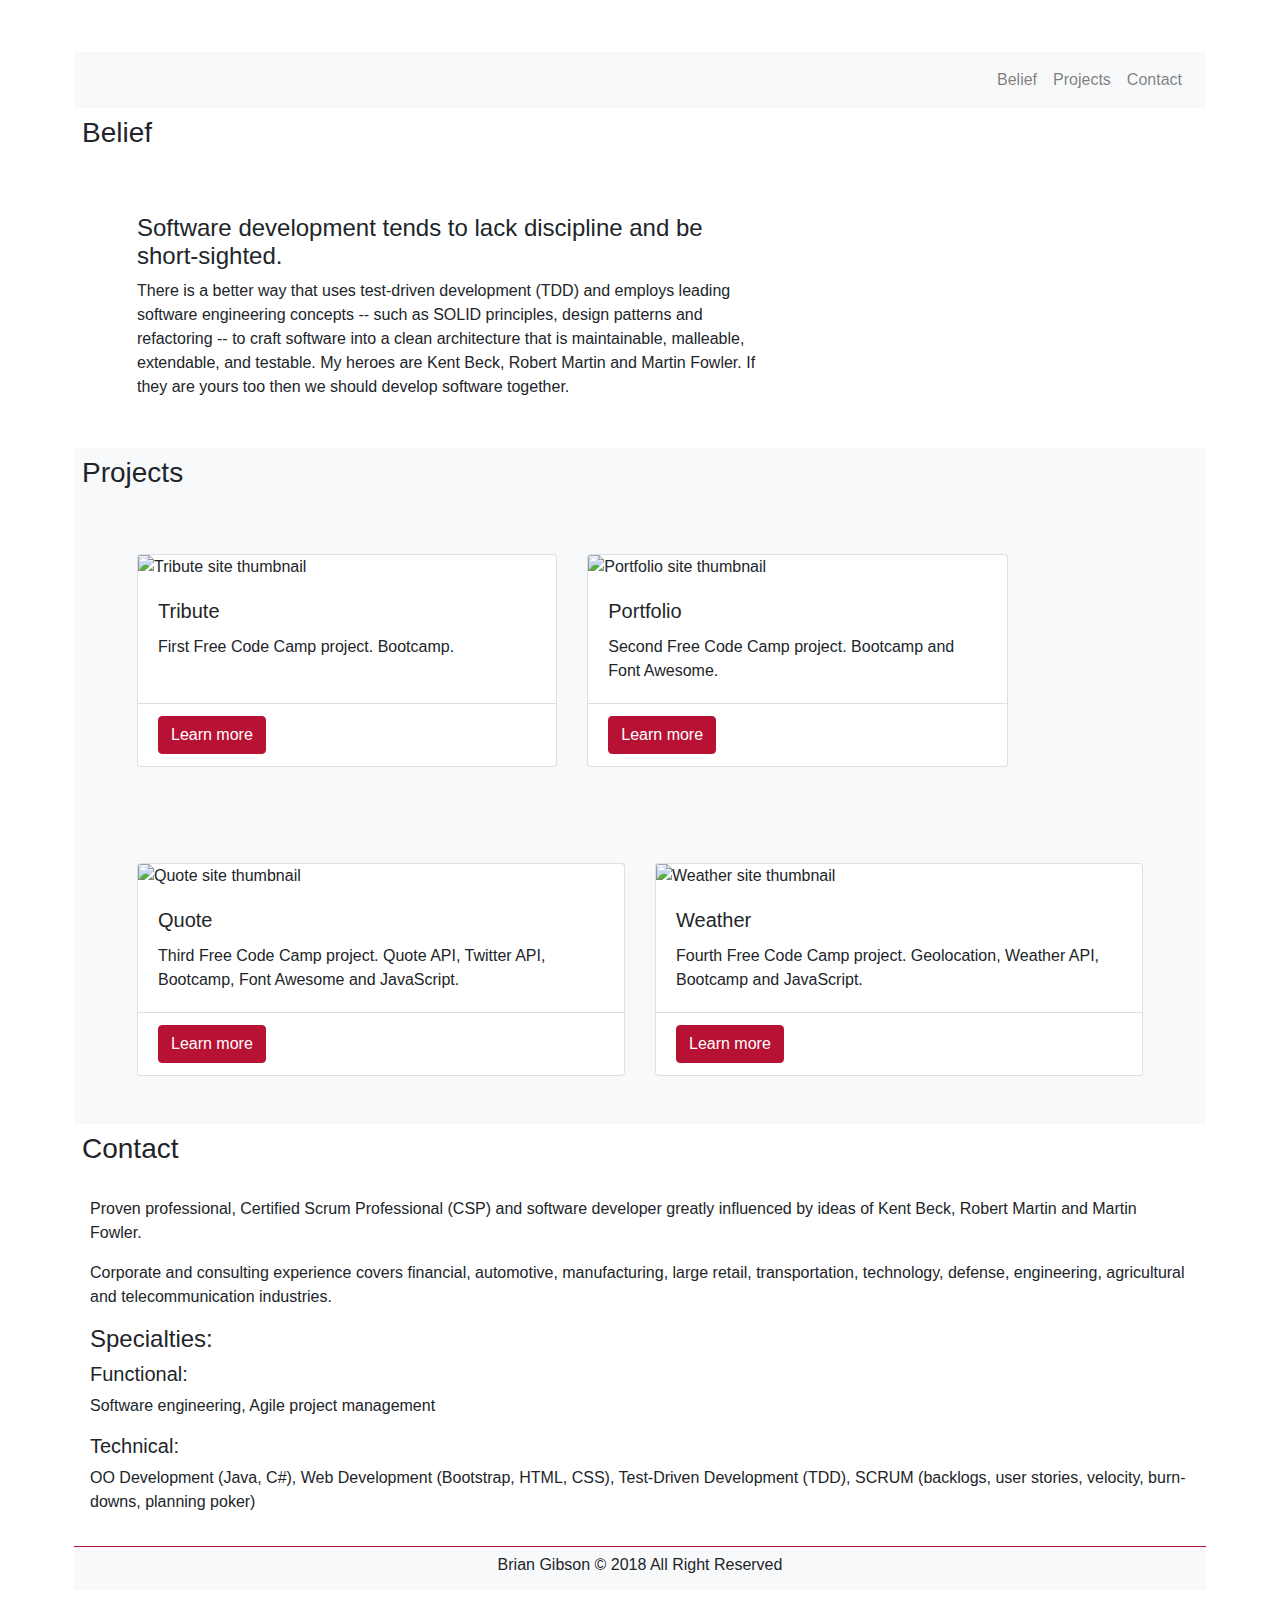
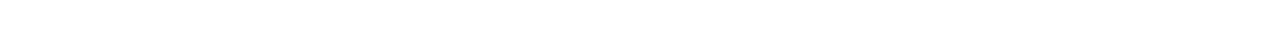
==== Portfolio/html/index.html @ 2be2ac3c "Add Portfolio Project" ====
<!DOCTYPE html>
<html lang="en">
<head>
    <meta charset="UTF-8">
    <title>Portfolio</title>
    <meta name="viewport" content="width=device-width, initial-scale=1">
    <link rel="stylesheet prefetch"
          href="https://cdnjs.cloudflare.com/ajax/libs/twitter-bootstrap/4.0.0/css/bootstrap.css">
    <script defer src="https://use.fontawesome.com/releases/v5.0.13/js/all.js"
            integrity="sha384-xymdQtn1n3lH2wcu0qhcdaOpQwyoarkgLVxC/wZ5q7h9gHtxICrpcaSUfygqZGOe"
            crossorigin="anonymous"></script>
    <link rel="stylesheet" href="../css/portfolio.css">
</head>
<body class="m-5">
<div class="container p-1">

    <nav class="navbar navbar-expand-lg navbar-light bg-light justify-content-end">
        <button class="navbar-toggler" type="button" data-toggle="collapse" data-target="#navbarNavAltMarkup"
                aria-controls="navbarNavAltMarkup" aria-expanded="false" aria-label="Toggle navigation">
            <span class="navbar-toggler-icon"></span>
        </button>
        <div class="collapse navbar-collapse justify-content-end" id="navbarNavAltMarkup">
            <div class="navbar-nav align-items-end">
                <a class="nav-item nav-link" href="#belief-header">Belief<span class="sr-only">(current)</span></a>
                <a class="nav-item nav-link" href="#project-header">Projects</a>
                <a class="nav-item nav-link" href="#contact-header">Contact</a>
            </div>
        </div>
    </nav>

    <div id="belief-header" class="p-2">
        <h3>Belief</h3>
    </div>
    <div id="belief" class="row m-0">
        <div class="col-8">
            <div class="m-5">
                <h4>Software development tends to lack discipline and be short-sighted.</h4>
                <p>There is a better way that uses test-driven development (TDD) and employs leading software
                    engineering concepts -- such as SOLID principles, design patterns and refactoring -- to craft
                    software into a clean architecture that is maintainable,
                    malleable, extendable, and testable. My heroes are Kent Beck, Robert Martin and Martin Fowler. If
                    they are yours too then we should develop software together.
            </div>
            <div class="col-4"></div>
        </div>
    </div>
    <div id="project-header" class="bg-light p-2">
        <h3>Projects</h3>
    </div>
    <div id="project" class="row bg-light m-0">
        <div class="card-deck m-5">
            <div class="card">
                <img class="card-img-top" src="../images/Tribute.png" alt="Tribute site thumbnail">
                <div class="card-body">
                    <h5 class="card-title">Tribute</h5>
                    <p class="card-text">First Free Code Camp project. Bootcamp.</div>
                <div class="card-footer bg-transparent"><a href="../../tribute/html"
                                                           target="_blank" class="btn button-california">Learn more</a>
                </div>
            </div>
            <div class="card">
                <img class="card-img-top" src="../images/Portfolio.png"
                     alt="Portfolio site thumbnail">
                <div class="card-body">
                    <h5 class="card-title">Portfolio</h5>
                    <p class="card-text">Second Free Code Camp project. Bootcamp and Font Awesome.</div>
                <div class="card-footer bg-transparent"><a href="../../portfolio/html"
                                                           target="_blank" class="btn button-california">Learn more</a>
                </div>
            </div>
        </div>

        <div class="card-deck m-5">
            <div class="card">
                <img class="card-img-top" src="../images/Quote.png" alt="Quote site thumbnail">
                <div class="card-body">
                    <h5 class="card-title">Quote</h5>
                    <p class="card-text">Third Free Code Camp project. Quote API, Twitter API, Bootcamp, Font Awesome and
                        JavaScript.</div>
                <div class="card-footer bg-transparent"><a href="../../quote/html"
                                                           target="_blank" class="btn button-california">Learn more</a>
                </div>
            </div>
            <div class="card">
                <img class="card-img-top" src="../images/Weather.png" alt="Weather site thumbnail">
                <div class="card-body">
                    <h5 class="card-title">Weather</h5>
                    <p class="card-text">Fourth Free Code Camp project. Geolocation, Weather API, Bootcamp and
                        JavaScript.</div>
                <div class="card-footer bg-transparent"><a href="../../weather/html"
                                                           target="_blank" class="btn button-california">Learn more</a>
                </div>
            </div>

        </div>
    </div>

    <div id="contact-header" class="p-2">
        <h3>Contact</h3>
    </div>
    <div class="m-0 p-3">
        <p>Proven professional, Certified Scrum Professional (CSP) and software developer greatly influenced by
            ideas of Kent Beck, Robert Martin and Martin Fowler.

        <p>Corporate and consulting experience covers financial, automotive, manufacturing, large retail,
            transportation, technology, defense, engineering, agricultural and telecommunication industries.

        <h4>Specialties:</h4>

        <h5>Functional: </h5>
        <p>Software engineering, Agile project management</p>

        <h5>Technical: </h5>
        <p>OO Development (Java, C#), Web Development (Bootstrap, HTML, CSS), Test-Driven Development (TDD), SCRUM
            (backlogs, user stories, velocity, burn-downs, planning poker)
    </div>
    <div id="social" class="row m-0">
        <a class="col" href="mailto:gibsonbg1@gmail.com" target="_blank"><i
                class="fa-inverse fas fa-paper-plane fa-fw"></i></a>
        <a class="col" href="https://www.linkedin.com/in/bggibson/" target="_blank"><i
                class="fa-inverse fab fa-linkedin-in fa-fw"></i></a>
        <a class="col" href="https://github.com/bravogolfgolf" target="_blank"><i
                class="fa-inverse fab fa-github fa-fw"></i></a>
        <a class="col" href="https://codepen.io/bravogolfgolf/" target="_blank"><i
                class="fa-inverse fab fa-codepen fa-fw"></i></a>
        <a class="col" href="https://www.freecodecamp.org/bravogolfgolf" target="_blank"><i
                class="fa-inverse fab fa-free-code-camp fa-fw"></i></a>
    </div>


    <div id="footer" class="m-0 p-2 bg-light">
        <h6 class="text-center">Brian Gibson © 2018 All Right Reserved</h6>
    </div>

</div>
<script defer="" src="https://use.fontawesome.com/releases/v5.0.13/js/all.js"
        integrity="sha384-xymdQtn1n3lH2wcu0qhcdaOpQwyoarkgLVxC/wZ5q7h9gHtxICrpcaSUfygqZGOe"
        crossorigin="anonymous"></script>
<script src="https://cdnjs.cloudflare.com/ajax/libs/jquery/3.3.1/jquery.min.js"></script>
<script src="https://cdnjs.cloudflare.com/ajax/libs/popper.js/1.14.3/umd/popper.min.js"
        integrity="sha384-ZMP7rVo3mIykV+2+9J3UJ46jBk0WLaUAdn689aCwoqbBJiSnjAK/l8WvCWPIPm49"
        crossorigin="anonymous"></script>
<script src="https://stackpath.bootstrapcdn.com/bootstrap/4.1.1/js/bootstrap.min.js"
        integrity="sha384-smHYKdLADwkXOn1EmN1qk/HfnUcbVRZyYmZ4qpPea6sjB/pTJ0euyQp0Mk8ck+5T"
        crossorigin="anonymous"></script>
</body>
</html>
---- Portfolio/css/portfolio.css ----
.button-california {
    background-color: #b71234;
    color: #fff;
    border-color: #b71234;
}

.button-california:hover {
    background-color: #96091c;
    color: #fff;
    border-color: #96091c;
}

#social {
    cursor: default;
    text-align: center;
}

#social a {
    background-color: #b71234;
}

#social a:hover {
    background-color: #96091c;
}
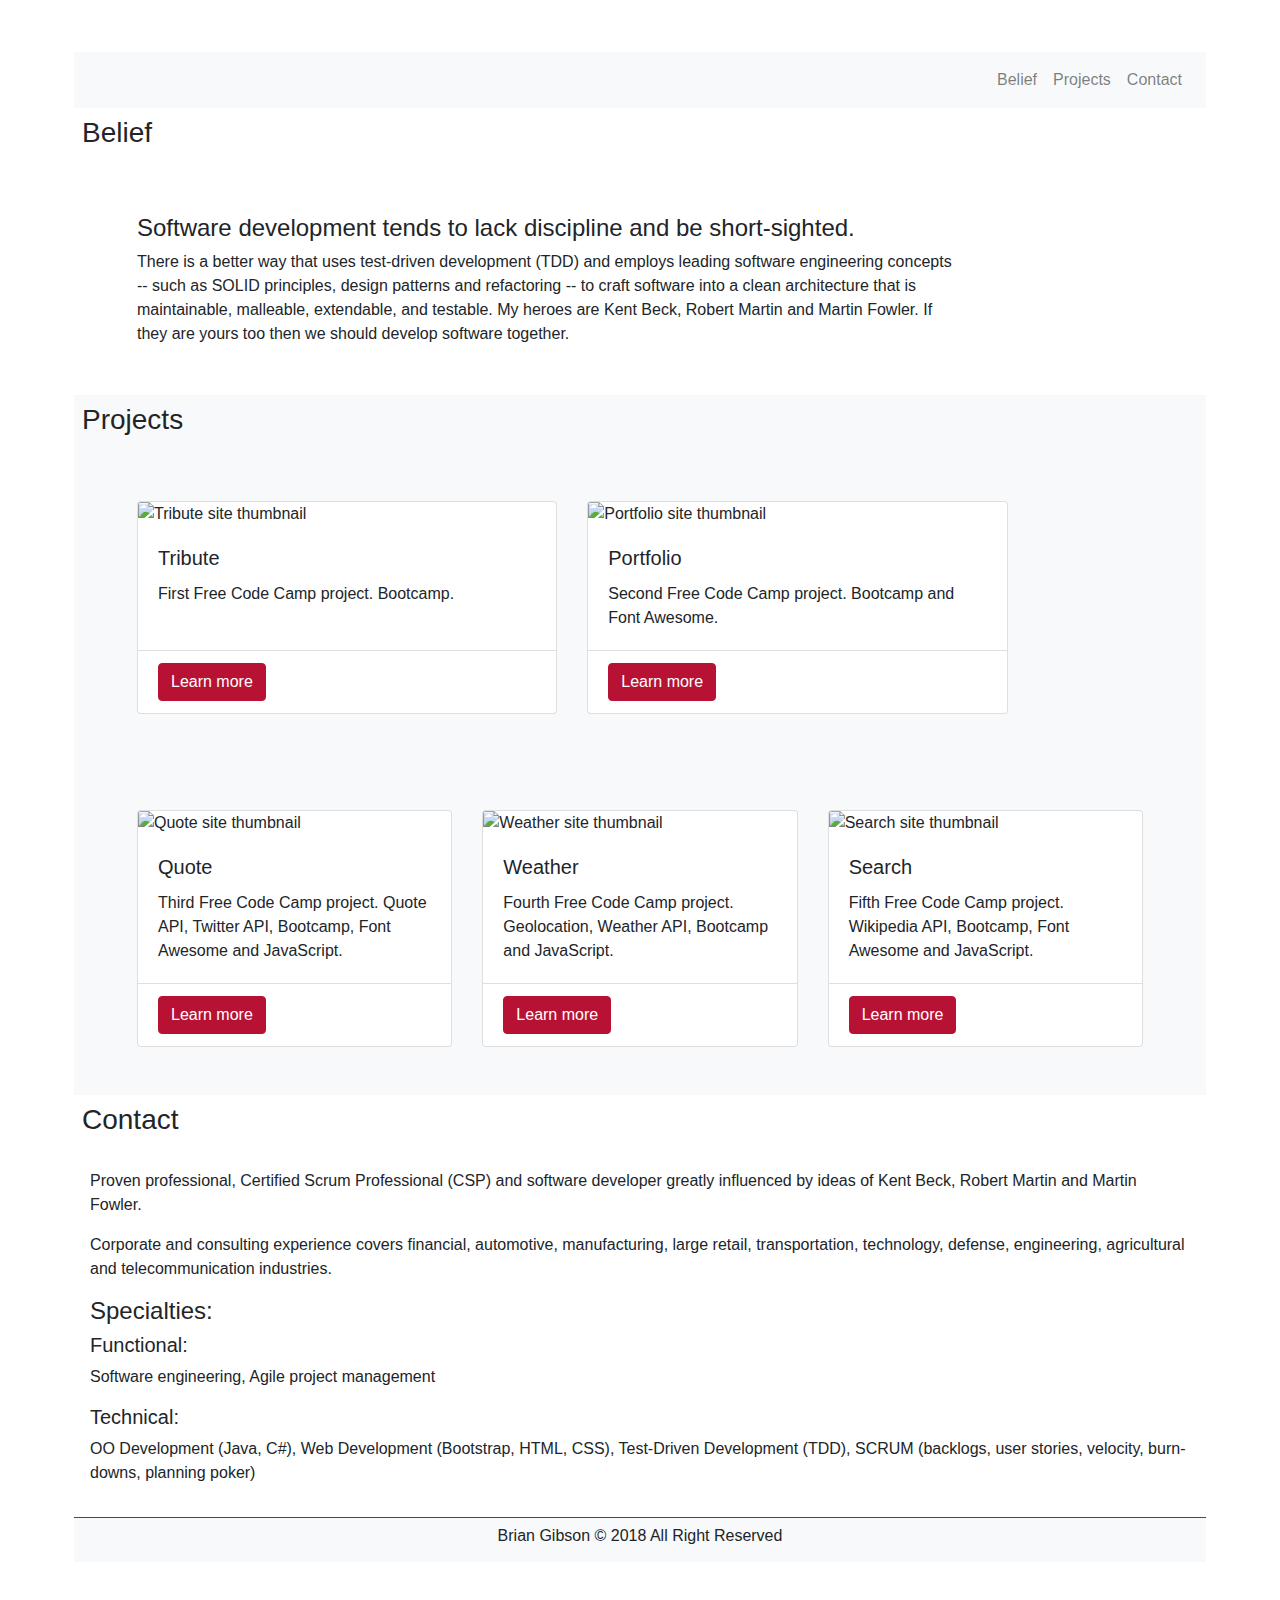
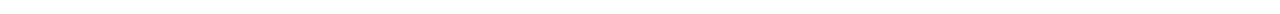
==== commit cf88953e: "Add card to Portfolio Project Refactor" ====
--- a/Portfolio/html/index.html
+++ b/Portfolio/html/index.html
@@ -32,7 +32,7 @@
         <h3>Belief</h3>
     </div>
     <div id="belief" class="row m-0">
-        <div class="col-8">
+        <div class="col-10">
             <div class="m-5">
                 <h4>Software development tends to lack discipline and be short-sighted.</h4>
                 <p>There is a better way that uses test-driven development (TDD) and employs leading software
@@ -41,7 +41,7 @@
                     malleable, extendable, and testable. My heroes are Kent Beck, Robert Martin and Martin Fowler. If
                     they are yours too then we should develop software together.
             </div>
-            <div class="col-4"></div>
+            <div class="col-2"></div>
         </div>
     </div>
     <div id="project-header" class="bg-light p-2">
@@ -75,12 +75,12 @@
                 <img class="card-img-top" src="../images/Quote.png" alt="Quote site thumbnail">
                 <div class="card-body">
                     <h5 class="card-title">Quote</h5>
-                    <p class="card-text">Third Free Code Camp project. Quote API, Twitter API, Bootcamp, Font Awesome and
-                        JavaScript.</div>
+                    <p class="card-text">Third Free Code Camp project. Quote API, Twitter API, Bootcamp, Font Awesome and JavaScript.</div>
                 <div class="card-footer bg-transparent"><a href="../../quote/html"
                                                            target="_blank" class="btn button-california">Learn more</a>
                 </div>
             </div>
+
             <div class="card">
                 <img class="card-img-top" src="../images/Weather.png" alt="Weather site thumbnail">
                 <div class="card-body">
@@ -92,6 +92,16 @@
                 </div>
             </div>
 
+            <div class="card">
+                <img class="card-img-top" src="../images/Search.png" alt="Search site thumbnail">
+                <div class="card-body">
+                    <h5 class="card-title">Search</h5>
+                    <p class="card-text">Fifth Free Code Camp project. Wikipedia API, Bootcamp, Font Awesome and
+                        JavaScript.</div>
+                <div class="card-footer bg-transparent"><a href="../../search/html"
+                                                           target="_blank" class="btn button-california">Learn more</a>
+                </div>
+            </div>
         </div>
     </div>
 
